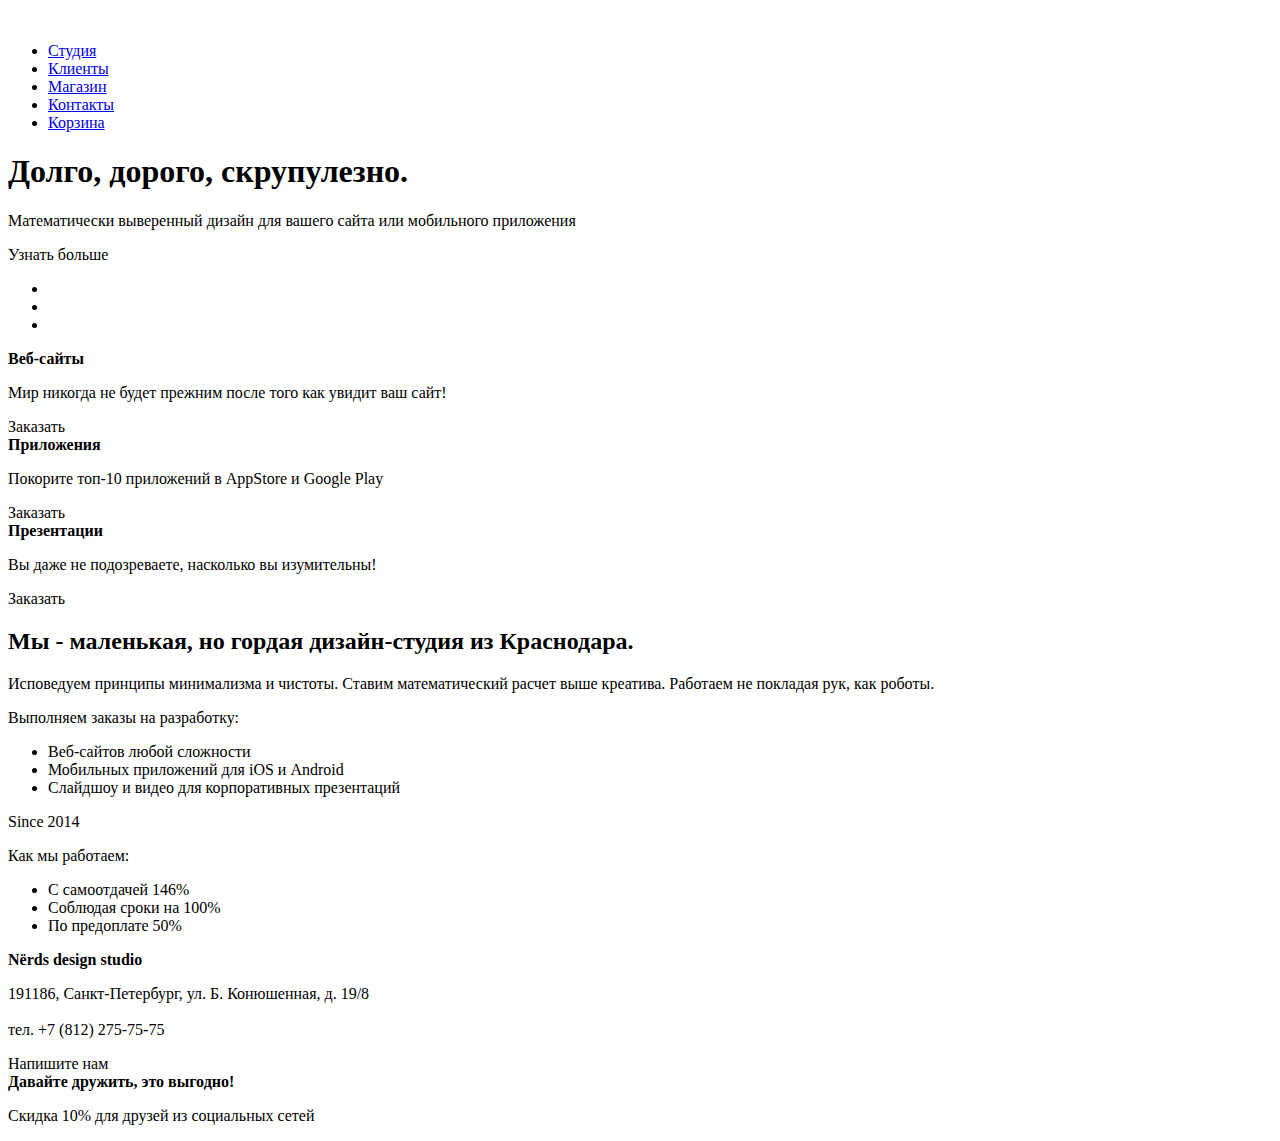
==== index.html @ e1635774 "HTML markup" ====
<!DOCTYPE html>
<html lang="ru">
  <head>
    <meta charset="utf-8">
    <title>Nerds</title>
  </head>
  <body>
    <header>
      <div class="container">
        <div class="logo">
          <img src="img/logo-main.png" width="" height="" alt="">
        </div>
        <nav class="main-nav">
          <ul>
            <li>
              <a href="#">Студия</a>
            </li>
            <li>
              <a href="#">Клиенты</a>
            </li>
            <li>
              <a href="#">Магазин</a>
            </li>
            <li>
              <a href="#">Контакты</a>
            </li>
            <li>
              <a href="#">Корзина</a>
            </li>
          </ul>
        </nav>
      </div>
    </header>
    <main class="container">
      <section class="slider">
        <div class="slider-text">
          <h1 class="slider-text-title">Долго, дорого, скрупулезно.</h1>
          <p>Математически выверенный дизайн для вашего сайта или мобильного приложения</p>
          <a class="slider-text-btn">Узнать больше</a>
        </div>
        <div class="slider-nav">
          <ul>
            <li></li> <!-- HOW TO MAKE IT BETTER??? -->
            <li></li>
            <li></li>
          </ul>
        </div>
        <div class="slider-image"></div>
      </section>
      <section class="features">
        <div class="features-item">
          <b class="features-item-name">Веб-сайты</b>
          <p>Мир никогда не будет прежним после того как увидит ваш сайт!</p>
          <a class="features-item-btn red">Заказать</a>
        </div>
        <div class="features-item">
          <b class="features-item-name">Приложения</b>
          <p>Покорите топ-10 приложений в AppStore и Google Play</p>
          <a class="features-item-btn green">Заказать</a>
        </div>
        <div class="features-item">
          <b class="features-item-name">Презентации</b>
          <p>Вы даже не подозреваете, насколько вы изумительны!</p>
          <a class="features-item-btn yellow">Заказать</a>
        </div>
      </section>
      <section class="about">
        <div class="about-left">
          <h2 class="about-title">Мы - маленькая, но гордая дизайн-студия из Краснодара.</h2>
          <p>Исповедуем принципы минимализма и чистоты. Ставим математический расчет выше креатива. Работаем не покладая рук, как роботы.</p>
          <p class="about-subtitle">Выполняем заказы на разработку:</p>
          <ul>
            <li>Веб-сайтов любой сложности</li>
            <li>Мобильных приложений для iOS и Android</li>
            <li>Слайдшоу и видео для корпоративных презентаций</li>
          </ul>
        </div>
        <div class="about-right">
          <p class="about-sublogo">Since 2014</p>
          <p class="about-subtitle">Как мы работаем:</p>
          <ul>
            <li>С самоотдачей 146%</li>
            <li>Соблюдая сроки на 100%</li>
            <li>По предоплате 50%</li>
          </ul>
        </div>        
      </section>
      <section class="clients"></section>
      <section class="map">
        <div class="map-contacts">
          <b class="map-contacts-firm">Nёrds design studio</b>
          <p class="map-contacts-address">191186, Санкт-Петербург, ул. Б. Конюшенная, д. 19/8<br><br>
          
          тел. +7 (812) 275-75-75</p>
          <a class="map-contacts-btn">Напишите нам</a>
        </div>
        <div class="map-pointer"></div> <!-- НУЖЕН ТУТ ЛИ ОН?? -->
      </section>
    </main>
    <footer>
      <div class="container">
        <div class="footer-social">
          <a class="footer-social-btn vk" href="#"></a>
          <a class="footer-social-btn fb" href="#"></a>
          <a class="footer-social-btn ig" href="#"></a>
        </div>
        <div class="footer-text">
          <b>Давайте дружить, это выгодно!</b>
          <p>Скидка 10% для друзей из социальных сетей</p>
        </div>
      </div>
    </footer>
  </body>
</html>
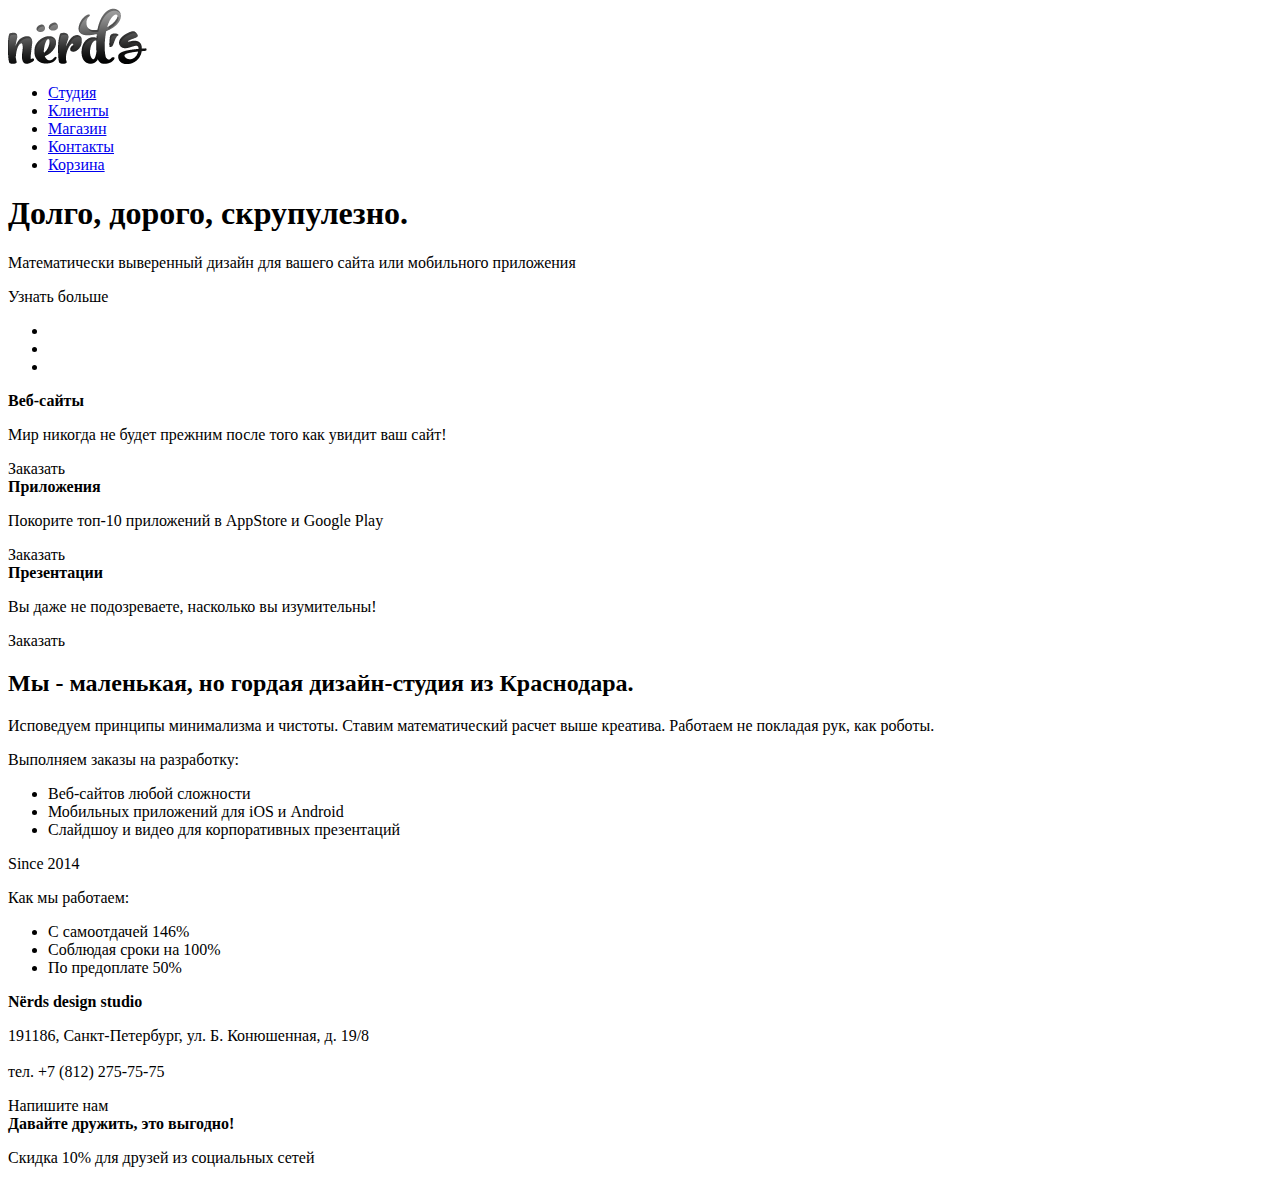
==== commit 068b3a0f: "added GFX and some code changes" ====
--- a/index.html
+++ b/index.html
@@ -8,7 +8,7 @@
     <header>
       <div class="container">
         <div class="logo">
-          <img src="img/logo-main.png" width="" height="" alt="">
+          <img src="img/logo-menu.png" width="139" height="56" alt="">
         </div>
         <nav class="main-nav">
           <ul>
@@ -49,7 +49,7 @@
       </section>
       <section class="features">
         <div class="features-item">
-          <b class="features-item-name">Веб-сайты</b>
+          <b class="features-item-name">Веб-сайты</b> <!-- ЭТО ЛУЧШЕ ВСЕГО СДЕЛАТЬ H2!!!! -->
           <p>Мир никогда не будет прежним после того как увидит ваш сайт!</p>
           <a class="features-item-btn red">Заказать</a>
         </div>
@@ -61,12 +61,12 @@
         <div class="features-item">
           <b class="features-item-name">Презентации</b>
           <p>Вы даже не подозреваете, насколько вы изумительны!</p>
-          <a class="features-item-btn yellow">Заказать</a>
+          <a class="features-item-btn yellow">Заказать</a> <!-- PROBABLY BETTER START "BTB features.... !!!" -->
         </div>
       </section>
       <section class="about">
         <div class="about-left">
-          <h2 class="about-title">Мы - маленькая, но гордая дизайн-студия из Краснодара.</h2>
+          <h2 class="about-title">Мы - маленькая, но гордая дизайн-студия из Краснодара.</h2> <!-- А ВОТ ТУТ ВООБЩЕ p>b лучше всего ТАК!!! -->
           <p>Исповедуем принципы минимализма и чистоты. Ставим математический расчет выше креатива. Работаем не покладая рук, как роботы.</p>
           <p class="about-subtitle">Выполняем заказы на разработку:</p>
           <ul>
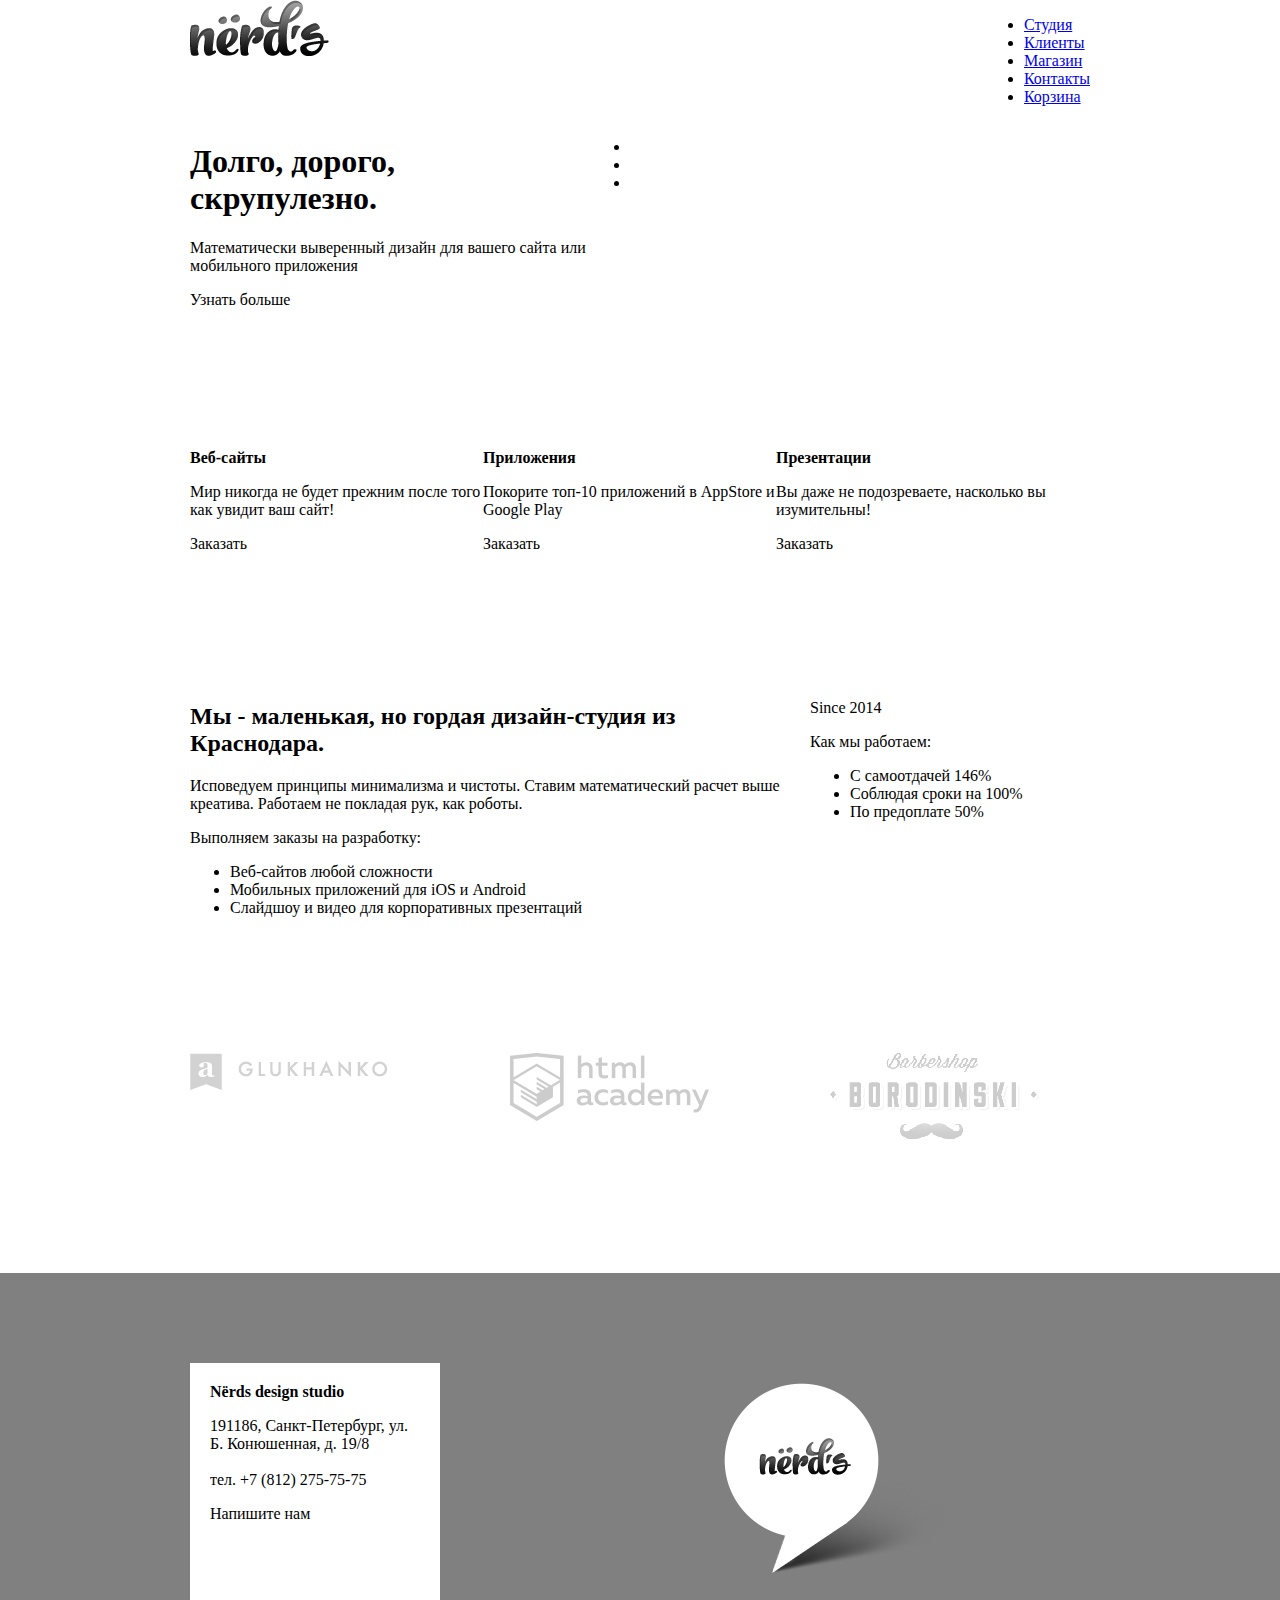
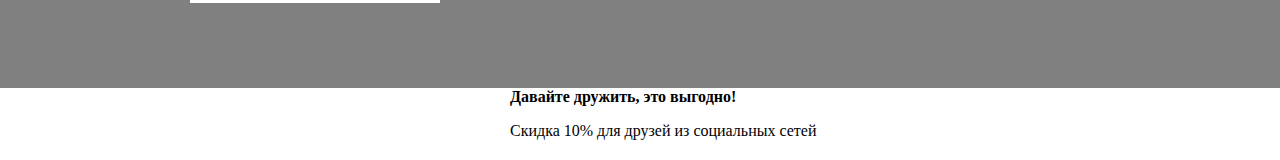
==== commit a57bd500: "finished layout of index and catalogue" ====
--- a/index.html
+++ b/index.html
@@ -3,10 +3,11 @@
   <head>
     <meta charset="utf-8">
     <title>Nerds</title>
+    <link rel="stylesheet" href="style.css">
   </head>
   <body>
     <header>
-      <div class="container">
+      <div class="container clearfix">
         <div class="logo">
           <img src="img/logo-menu.png" width="139" height="56" alt="">
         </div>
@@ -32,7 +33,7 @@
       </div>
     </header>
     <main class="container">
-      <section class="slider">
+      <section class="slider clearfix">
         <div class="slider-text">
           <h1 class="slider-text-title">Долго, дорого, скрупулезно.</h1>
           <p>Математически выверенный дизайн для вашего сайта или мобильного приложения</p>
@@ -47,7 +48,7 @@
         </div>
         <div class="slider-image"></div>
       </section>
-      <section class="features">
+      <section class="features clearfix">
         <div class="features-item">
           <b class="features-item-name">Веб-сайты</b> <!-- ЭТО ЛУЧШЕ ВСЕГО СДЕЛАТЬ H2!!!! -->
           <p>Мир никогда не будет прежним после того как увидит ваш сайт!</p>
@@ -61,10 +62,10 @@
         <div class="features-item">
           <b class="features-item-name">Презентации</b>
           <p>Вы даже не подозреваете, насколько вы изумительны!</p>
-          <a class="features-item-btn yellow">Заказать</a> <!-- PROBABLY BETTER START "BTB features.... !!!" -->
+          <a class="features-item-btn yellow">Заказать</a> <!-- PROBABLY BETTER START NAME LIKE "BTN features.... !!!" -->
         </div>
       </section>
-      <section class="about">
+      <section class="about clearfix">
         <div class="about-left">
           <h2 class="about-title">Мы - маленькая, но гордая дизайн-студия из Краснодара.</h2> <!-- А ВОТ ТУТ ВООБЩЕ p>b лучше всего ТАК!!! -->
           <p>Исповедуем принципы минимализма и чистоты. Ставим математический расчет выше креатива. Работаем не покладая рук, как роботы.</p>
@@ -85,20 +86,26 @@
           </ul>
         </div>        
       </section>
-      <section class="clients"></section>
-      <section class="map">
-        <div class="map-contacts">
-          <b class="map-contacts-firm">Nёrds design studio</b>
-          <p class="map-contacts-address">191186, Санкт-Петербург, ул. Б. Конюшенная, д. 19/8<br><br>
+      <section class="clients clearfix">
+        <div class="client client1"></div>
+        <div class="client client2"></div>
+        <div class="client client3"></div>  
+      </section>
+      </main>
+    <footer>
+      <section class="map clearfix">
+        <div class="container">
+          <div class="map-contacts">
+            <b class="map-contacts-firm">Nёrds design studio</b>
+            <p class="map-contacts-address">191186, Санкт-Петербург, ул. Б. Конюшенная, д. 19/8<br><br>
           
           тел. +7 (812) 275-75-75</p>
-          <a class="map-contacts-btn">Напишите нам</a>
+            <a class="map-contacts-btn">Напишите нам</a>
+          </div>
+          <div class="map-pointer"></div> <!-- НУЖЕН ТУТ ЛИ ОН?? -->
         </div>
-        <div class="map-pointer"></div> <!-- НУЖЕН ТУТ ЛИ ОН?? -->
-      </section>
-    </main>
-    <footer>
-      <div class="container">
+      </section>     
+      <div class="container clearfix">
         <div class="footer-social">
           <a class="footer-social-btn vk" href="#"></a>
           <a class="footer-social-btn fb" href="#"></a>
--- a/style.css
+++ b/style.css
@@ -0,0 +1,171 @@
+html,
+body {
+  margin: 0;
+  padding: 0;
+}
+
+.container {
+  width: 900px;
+  margin: 0 auto;
+  padding: 0 10px;  
+}
+
+.logo {
+  float: left;
+}
+
+.main-nav {
+  float: right
+}
+
+.slider {
+  padding-bottom: 70px;
+}
+
+.slider-text {
+  float: left;
+  width: 400px;
+}
+
+.slider-nav {
+  float: left;
+  width: 80px;
+}
+
+.slider-image {
+  float: left;
+}
+
+.features {
+  padding-top: 70px;
+  padding-bottom: 70px;
+}
+
+.features-item {
+  float: left;
+  width: 293px;
+}
+
+.about {
+  padding-top: 60px;
+  padding-bottom: 70px;
+}
+
+.about-left {
+  float: left;
+  width: 620px;
+}
+
+.about-right {
+  float: left;
+  width: 260px;
+}
+
+.clients {
+  padding-top: 50px;
+  padding-bottom: 35px;
+  margin-bottom: 90px;
+}
+
+.client {
+  float: left;
+  min-height: 95px;
+}
+
+.client1 {
+  width: 320px;
+  background: white url("img/client1_inactive.png") no-repeat;
+}
+
+.client2 {
+  width: 320px;
+  background: white url("img/client2_inactive.png") no-repeat;
+}
+
+.client3 {
+  width: 250px;
+  background: white url("img/client3_inactive.png") no-repeat;
+}
+
+.welcome {
+  padding-bottom: 80px;
+}
+
+.shop-parameters {
+  float: left;
+  width: 310px;
+}
+
+.shop-results {
+  float: left;
+  width: 580px;
+}
+
+.shop-results-images-item {
+  float: left;
+  width: 240px;
+  min-height: 270px;
+}
+
+.shop-results-images-item-details {
+  visibility: hidden;
+  margin: 50px 20px 20px 20px;
+  width: 200px;
+  height: 200px;
+  background: white;
+}
+
+.highlighted_res {
+  visibility: visible;
+}
+
+.shop-results-pages {
+  padding-top: 80px;
+  padding-bottom: 80px;
+}
+
+.map {
+  background: gray;
+  min-height: 415px;
+}
+
+.map-contacts {
+  float: left;
+  width: 250px;
+  min-height: 240px;
+  margin-top: 90px;
+  padding: 20px;
+  background: white;
+  box-sizing: border-box;
+}
+
+.map-pointer {
+  float: right;
+  width: 231px;
+  height: 190px;
+  margin-right: 135px;
+  margin-top: 110px;
+  background: url("img/map-pointer.png") no-repeat;
+}
+
+.footer {
+  padding-top: 70px;
+  padding-bottom: 70px;
+}
+
+.footer-social {
+  float: left;
+  width: 320px;
+  min-height: 72px;
+}
+
+.footer-text {
+  float: left;
+}
+
+.clearfix::after {
+  content: "";
+  display: table;
+  clear: both;
+}
+  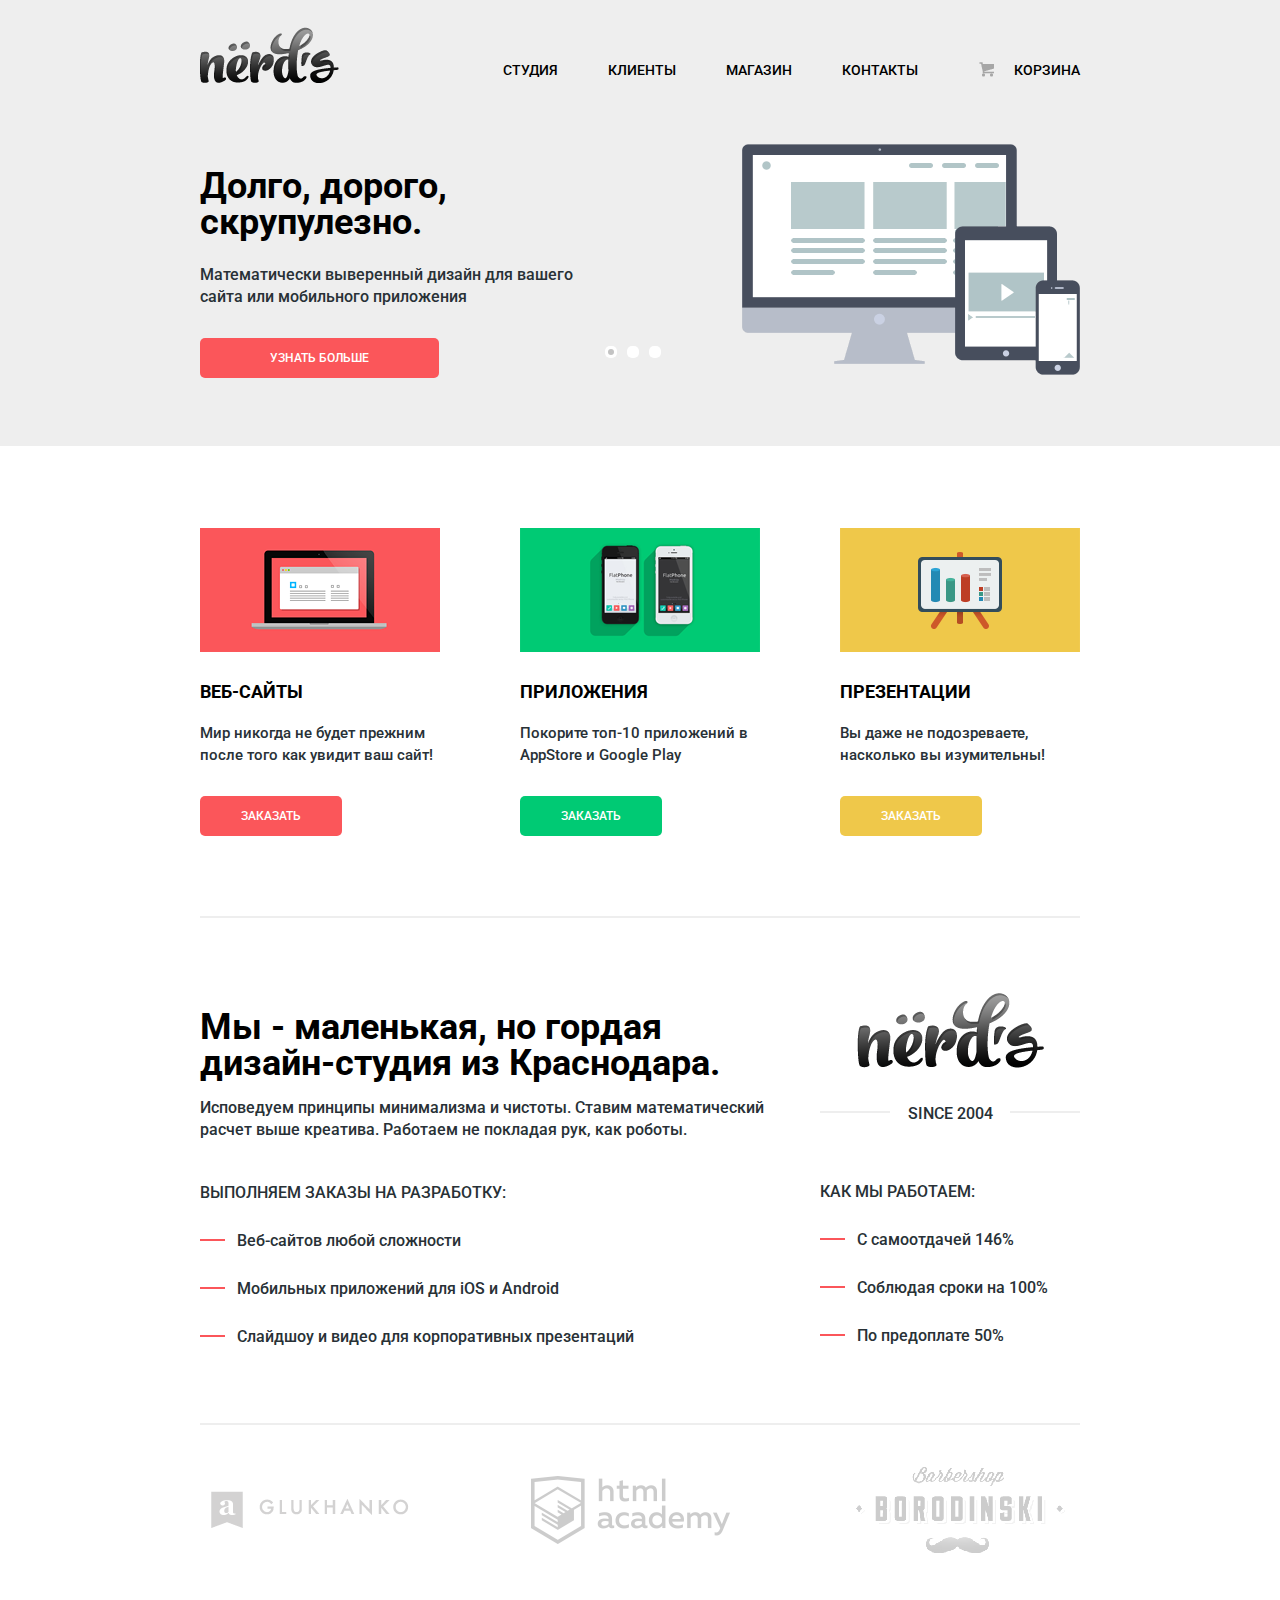
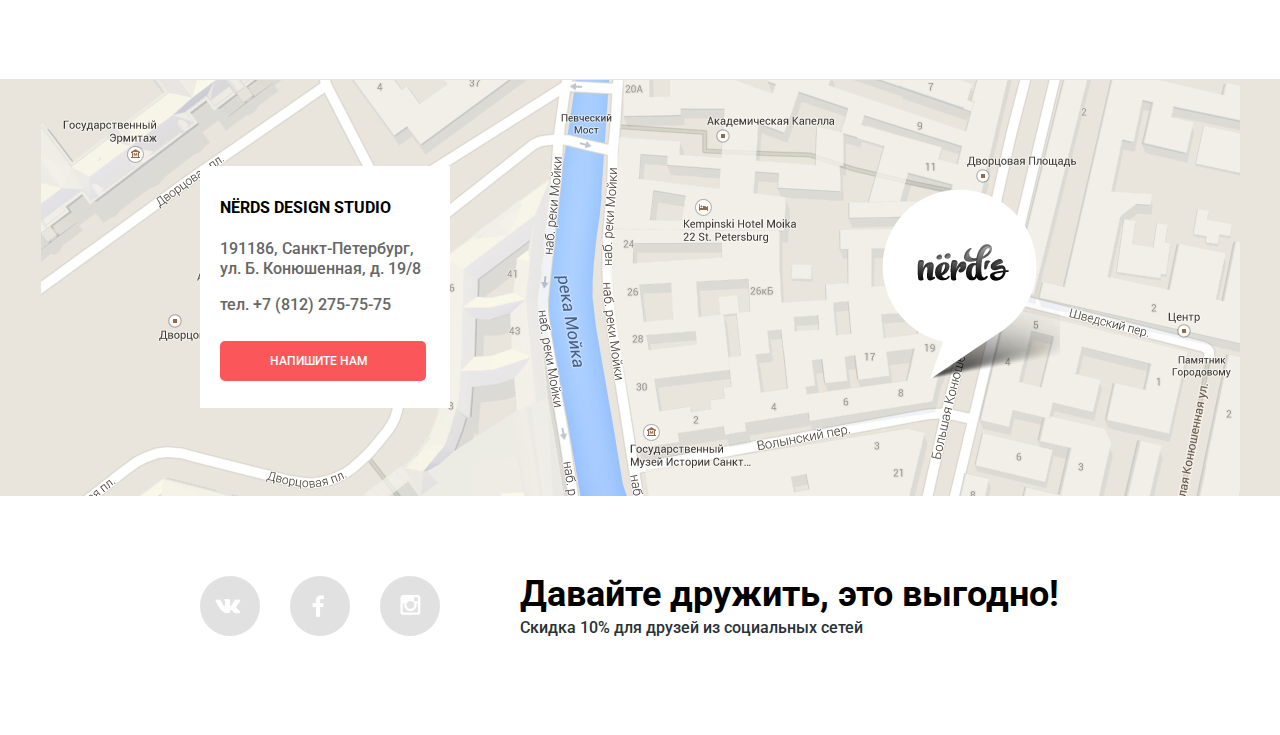
==== commit 6385ef58: "finished the layout" ====
--- a/index.html
+++ b/index.html
@@ -3,7 +3,9 @@
   <head>
     <meta charset="utf-8">
     <title>Nerds</title>
+    <link rel="stylesheet" href="normalize.css">
     <link rel="stylesheet" href="style.css">
+    <link href="https://fonts.googleapis.com/css?family=Roboto:500,700&amp;subset=cyrillic" rel="stylesheet">
   </head>
   <body>
     <header>
@@ -32,42 +34,46 @@
         </nav>
       </div>
     </header>
-    <main class="container">
+    <main>
       <section class="slider clearfix">
-        <div class="slider-text">
-          <h1 class="slider-text-title">Долго, дорого, скрупулезно.</h1>
-          <p>Математически выверенный дизайн для вашего сайта или мобильного приложения</p>
-          <a class="slider-text-btn">Узнать больше</a>
-        </div>
-        <div class="slider-nav">
-          <ul>
-            <li></li> <!-- HOW TO MAKE IT BETTER??? -->
-            <li></li>
-            <li></li>
-          </ul>
+        <div class="container">
+          <div class="slider-text">
+            <h1 class="slider-text-title">Долго, дорого, скрупулезно.</h1>
+            <p>Математически выверенный дизайн для вашего сайта или мобильного приложения</p>
+            <a class="btn slider-more" href="#">Узнать больше</a>
+          </div>
+          <div class="slider-nav">
+            <ul>
+              <li><input type="radio" name="page" id="page1" checked><label for="page1"></label></li><!-- HOW TO MAKE IT CHANGE DAMN BACKGROUND FROM HERE??? -->
+              <li><input type="radio" name="page" id="page2"><label for="page2"></label></li>
+              <li><input type="radio" name="page" id="page3"><label for="page3"></label></li>
+            </ul>
         </div>
         <div class="slider-image"></div>
-      </section>
-      <section class="features clearfix">
-        <div class="features-item">
-          <b class="features-item-name">Веб-сайты</b> <!-- ЭТО ЛУЧШЕ ВСЕГО СДЕЛАТЬ H2!!!! -->
-          <p>Мир никогда не будет прежним после того как увидит ваш сайт!</p>
-          <a class="features-item-btn red">Заказать</a>
-        </div>
-        <div class="features-item">
-          <b class="features-item-name">Приложения</b>
-          <p>Покорите топ-10 приложений в AppStore и Google Play</p>
-          <a class="features-item-btn green">Заказать</a>
-        </div>
-        <div class="features-item">
-          <b class="features-item-name">Презентации</b>
-          <p>Вы даже не подозреваете, насколько вы изумительны!</p>
-          <a class="features-item-btn yellow">Заказать</a> <!-- PROBABLY BETTER START NAME LIKE "BTN features.... !!!" -->
         </div>
       </section>
+      <div class="container">
+      <section class="features clearfix">
+        <div class="features-item websites">
+          <h2>Веб-сайты</h2> <!-- ЭТО ЛУЧШЕ ВСЕГО СДЕЛАТЬ H2!!!! -->
+          <p>Мир никогда не будет прежним после того как увидит ваш сайт!</p>
+          <a class="btn" href="#">Заказать</a>
+        </div>
+        <div class="features-item apps">
+          <h2>Приложения</h2>
+          <p>Покорите топ-10 приложений в AppStore и Google Play</p>
+          <a class="btn features-item-green" href="#">Заказать</a>
+        </div>
+        <div class="features-item presentations">
+          <h2>Презентации</h2>
+          <p>Вы даже не подозреваете, насколько вы изумительны!</p>
+          <a class="btn features-item-yellow" href="#">Заказать</a> <!-- PROBABLY BETTER START NAME LIKE "BTN features.... !!!" -->
+        </div>
+      </section>
+      <hr>
       <section class="about clearfix">
         <div class="about-left">
-          <h2 class="about-title">Мы - маленькая, но гордая дизайн-студия из Краснодара.</h2> <!-- А ВОТ ТУТ ВООБЩЕ p>b лучше всего ТАК!!! -->
+          <p><b class="about-title">Мы - маленькая, но гордая дизайн-студия из Краснодара.</b></p> <!-- А ВОТ ТУТ ВООБЩЕ p>b лучше всего ТАК!!! -->
           <p>Исповедуем принципы минимализма и чистоты. Ставим математический расчет выше креатива. Работаем не покладая рук, как роботы.</p>
           <p class="about-subtitle">Выполняем заказы на разработку:</p>
           <ul>
@@ -77,7 +83,7 @@
           </ul>
         </div>
         <div class="about-right">
-          <p class="about-sublogo">Since 2014</p>
+          <p class="about-sublogo">Since 2004</p>
           <p class="about-subtitle">Как мы работаем:</p>
           <ul>
             <li>С самоотдачей 146%</li>
@@ -86,34 +92,38 @@
           </ul>
         </div>        
       </section>
+      <hr>
       <section class="clients clearfix">
         <div class="client client1"></div>
         <div class="client client2"></div>
         <div class="client client3"></div>  
+        <hr>
       </section>
+      </div>
       </main>
     <footer>
       <section class="map clearfix">
         <div class="container">
           <div class="map-contacts">
             <b class="map-contacts-firm">Nёrds design studio</b>
-            <p class="map-contacts-address">191186, Санкт-Петербург, ул. Б. Конюшенная, д. 19/8<br><br>
-          
-          тел. +7 (812) 275-75-75</p>
-            <a class="map-contacts-btn">Напишите нам</a>
+            <p class="map-contacts-address">191186, Санкт-Петербург, ул. Б. Конюшенная, д. 19/8</p>
+            <p class="map-contacts-address">тел. +7 (812) 275-75-75</p>
+            <a class="btn map-contacts-btn" href="#">Напишите нам</a>
           </div>
           <div class="map-pointer"></div> <!-- НУЖЕН ТУТ ЛИ ОН?? -->
         </div>
       </section>     
-      <div class="container clearfix">
-        <div class="footer-social">
-          <a class="footer-social-btn vk" href="#"></a>
-          <a class="footer-social-btn fb" href="#"></a>
-          <a class="footer-social-btn ig" href="#"></a>
-        </div>
-        <div class="footer-text">
-          <b>Давайте дружить, это выгодно!</b>
-          <p>Скидка 10% для друзей из социальных сетей</p>
+      <div class="container">
+        <div class="footer-lower clearfix">
+          <div class="footer-social">
+            <a class="footer-social-btn vk" href="#"></a>
+            <a class="footer-social-btn fb" href="#"></a>
+            <a class="footer-social-btn ig" href="#"></a>
+          </div>
+          <div class="footer-text">
+            <b>Давайте дружить, это выгодно!</b>
+            <p>Скидка 10% для друзей из социальных сетей</p>
+          </div>
         </div>
       </div>
     </footer>
--- a/style.css
+++ b/style.css
@@ -2,24 +2,168 @@
 body {
   margin: 0;
   padding: 0;
-}
+  font-family: 'Roboto', 'Arial', sans-serif;
+  font-size: 16px;
+  line-height: 22px;
+  font-weight: 500;  
+}
+
+a {
+  color: black;
+  text-decoration: none;
+}
+
+h1 {
+  font-size: 36px;
+  line-height: 36px;
+}
+
+h2 {
+  font-size: 18px;
+  line-height: 30px;
+  text-transform: uppercase;
+  
+  margin-top: 25px;
+}
+
+.btn {
+  display: inline-block;  /*ВОТ ЭТО НЕ УКАЗАЛ СНАЧАЛА И СЧИТАЛОСЬ В ИТОГЕ НЕПРАВИЛЬНО ВЫСОТА ТК ЭЛЕМЕНТ СЧИТАЛСЯ СТРОЧНЫМ!!!!*/
+  position: relative;
+  padding: 11px 41px;
+  border: 0px;
+  border-radius: 5px;
+  background: #fb565a;
+  
+  text-transform: uppercase;
+  font-size: 12px;
+  line-height: 18px;
+  color: white;
+}
+
+.btn:hover {
+  background: #d6494d;
+}
+
+.btn:active {
+  background: #b63538;
+}
+
+.btn:active::after {
+  position: absolute;
+  top: 0;
+  left: 3px;
+  right: 3px;
+  
+  content: "";
+  
+  display: block;
+  height: 3px;
+  background: #9b2d30;
+}
+
+hr {
+  border: 1px solid #eeeeee;
+  margin: 0;
+}
+
+
+
+
 
 .container {
-  width: 900px;
+  width: 880px;
   margin: 0 auto;
   padding: 0 10px;  
 }
 
+header {
+  background: #eeeeee;
+}
+
 .logo {
   float: left;
+  margin-top: 27px;
 }
 
 .main-nav {
-  float: right
-}
+  float: right;
+  margin-top: 55px;
+  margin-bottom: 8px;
+  
+  text-transform: uppercase;
+  
+}
+
+.main-nav ul {
+  margin: 0;
+  padding: 0;
+  font-size: 0px;
+}
+
+.main-nav li {
+  display: inline-block;
+  position: relative;
+  margin-left: 50px;
+  
+  font-size: 14px;
+  line-height: 30px;
+}
+
+.main-nav li:last-of-type {
+  margin-left: 96px;  
+}
+
+.main-nav li:last-of-type::before {
+  position: absolute;
+  bottom: 8px;
+  left: -35px;
+  width: 15px;
+  height: 15px;
+  
+  content: ""; 
+  background: url(img/sprite.png);
+  background-position: 0px -90px;
+}
+
+
+.main-nav li:hover {
+  color: #f87f81;
+}
+
+.main-nav li:active {
+  color: #8f8f8f;
+}
+
+.main-nav li:last-of-type:hover::before {
+  background-position: 0 -45px;
+}
+
+.main-nav li:last-of-type:active::before {
+  background-position: 0 0;
+}
+
+.main-nav a {
+  font-size: 14px;
+  line-height: 30px;
+  color: inherit;
+}
+
+.slider-more {
+  padding-left: 70px;
+  padding-right: 70px;
+}
+
+
+
+
 
 .slider {
-  padding-bottom: 70px;
+  box-sizing: border-box;
+  min-height: 349px;
+  padding-top: 50px;
+  padding-bottom: 68px;
+  margin-bottom: 82px;
+  background: #eeeeee;
 }
 
 .slider-text {
@@ -27,140 +171,830 @@
   width: 400px;
 }
 
+.slider-text p {
+  margin-bottom: 30px;
+  color: #283136;
+}
+
 .slider-nav {
   float: left;
-  width: 80px;
+  width: 70px;
+}
+
+.slider-nav ul {
+  margin-top: 197px;
+  padding: 0;
+  list-style: none;
+  font-size: 0;
+}
+
+.slider-nav li {
+  display: inline-block; 
+}
+
+.slider-nav label {
+  position: relative;
+  display: inline-block;
+  vertical-align: middle;
+  margin: 5px;
+  font-size: 12px;
+  
+  width: 12px;
+  height: 12px;
+  border: 0;
+  border-radius: 5px;
+  background: white;
+}
+
+.slider-nav input[type="radio"]:checked + label::after {
+  position: absolute;
+  top: 50%;
+  left: 50%;
+  margin-left: -3px;
+  margin-top: -3px;
+  
+  content: "";
+  
+  display: block;
+  width: 6px;
+  height: 6px;
+  border: 0;
+  border-radius: 3px;
+  background: #c3c3c3;  
+}
+
+.slider-nav input[type='radio'] {
+  display: none;
 }
 
 .slider-image {
   float: left;
-}
+  width: 410px;
+  height: 231px;
+    
+  background: url("img/slider1.png") no-repeat center right;
+}
+
+
+
+
+
+
+
 
 .features {
-  padding-top: 70px;
-  padding-bottom: 70px;
+  margin-bottom: 80px;
 }
 
 .features-item {
   float: left;
-  width: 293px;
-}
+  width: 240px;
+  margin-right: 80px;
+  padding-top: 124px;
+}
+
+.features-item:last-of-type {
+  margin-right: 0px;
+  
+  
+}
+
+.websites {
+  background: url(img/feature1.png) no-repeat top left;
+}
+
+.apps {
+  background: url(img/feature2.png) no-repeat top left;
+}
+
+.presentations {
+  background: url(img/feature3.png) no-repeat top left;
+}
+
+.features-item p {
+  font-size: 15px;
+  line-height: 22px;
+  margin-bottom: 30px;
+  color: #283136;
+}
+
+.features-item-green {
+  background: #00ca74;
+}
+
+.features-item-green:hover {
+  background: #01a25e;
+}
+
+.features-item-green:active {
+  background: #009053;
+}
+
+.features-item-green:active::after {
+  position: absolute;
+  top: 0;
+  left: 3px;
+  right: 3px;
+  
+  content: "";
+  
+  display: block;
+  height: 3px;
+  background: #007b47;
+}
+
+.features-item-yellow {
+  background: #efc84a;
+}
+
+.features-item-yellow:hover {
+  background: #d6ae2c;
+}
+
+.features-item-yellow:active {
+  background: #c09b24;
+}
+
+.features-item-yellow:active::after {
+  position: absolute;
+  top: 0;
+  left: 3px;
+  right: 3px;
+  
+  content: "";
+  
+  display: block;
+  height: 3px;
+  background: #a3841f;
+}
+
+
+
+
 
 .about {
-  padding-top: 60px;
-  padding-bottom: 70px;
+  padding: 75px 0px;
+}
+
+.about-title {
+  font-size: 36px;
+  line-height: 36px;
+  color: black;
 }
 
 .about-left {
   float: left;
-  width: 620px;
+  width: 575px;
+  margin-right: 45px;
+}
+
+.about p {
+  font-size: 16px;
+  line-height: 22px;
+  color: #283136;
+}
+
+.about-subtitle {
+  margin: 0;
+  text-transform: uppercase;
+}
+
+.about-left .about-subtitle {
+  padding-top: 25px;
+}
+
+.about-right .about-subtitle {
+  padding-top: 40px;
+}
+
+.about ul {
+  margin: 0;
+  padding-left: 37px;
+  list-style: none;
+  color: #283136;
+}
+
+.about li {
+  position: relative;
+  padding-top: 26px;
+}
+
+.about li::before {
+  position: absolute;
+  top: 35px;
+  left: -37px;
+  
+  content: "";
+  
+  display: block;
+  width: 25px;
+  height: 2px;
+  background: #fb565a;
 }
 
 .about-right {
   float: left;
   width: 260px;
-}
+  padding-top: 94px;
+  background: url(img/logo-bigger.png) no-repeat top center;
+}
+
+.about-sublogo {
+  position: relative;
+  font-size: 16px;
+  line-height: 8.56px;
+  text-transform: uppercase;
+  text-align: center;
+  color: black;
+}
+
+.about-sublogo::before {
+  position: absolute;
+  top: 8px;
+  left: 0;
+  
+  content: "";
+  
+  display: block;
+  width: 70px;
+  height: 2px;
+  background: #eeeeee;
+}
+
+.about-sublogo::after {
+  position: absolute;
+  top: 8px;
+  left: 190px;
+  
+  content: "";
+  
+  display: block;
+  width: 70px;
+  height: 2px;
+  background: #eeeeee;
+}
+
+
+
+
 
 .clients {
-  padding-top: 50px;
-  padding-bottom: 35px;
-  margin-bottom: 90px;
+  margin-bottom: 85px;
 }
 
 .client {
   float: left;
-  min-height: 95px;
+  height: 169px;
 }
 
 .client1 {
-  width: 320px;
-  background: white url("img/client1_inactive.png") no-repeat;
+  width: 220px;
+  background: white url("img/client1_inactive.png") no-repeat center;
 }
 
 .client2 {
-  width: 320px;
-  background: white url("img/client2_inactive.png") no-repeat;
+  width: 420px;
+  background: white url("img/client2_inactive.png") no-repeat center;
 }
 
 .client3 {
-  width: 250px;
-  background: white url("img/client3_inactive.png") no-repeat;
-}
-
-.welcome {
-  padding-bottom: 80px;
+  width: 240px;
+  background: white url("img/client3_inactive.png") no-repeat center;
+}
+
+.client1:hover,
+.client1:active {
+  background: url("img/client1_active.png") no-repeat center;
+}
+
+.client2:hover,
+.client2:active {
+  background: url("img/client2_active.png") no-repeat center;
+}
+
+.client3:hover,
+.client3:active {
+  background: url("img/client3_active.png") no-repeat center;
+}
+
+
+
+
+
+.welcome {  
+  background: #eeeeee;
+}
+
+.welcome-title {
+  margin: 0;
+  padding-top: 67px;
+  padding-left: 65px;
+  padding-bottom: 90px;
+  
+  font-size: 40px;
+  line-height: 40px;
+  font-weight: 400;
+  text-transform: uppercase;
+  text-align: center;
+}
+
+.shop {
+  padding-top: 75px;
 }
 
 .shop-parameters {
   float: left;
-  width: 310px;
-}
+  width: 240px;
+}
+
+.shop-parameters fieldset {
+  padding: 0;
+  border: 0;
+}
+
+.shop-parameters legend {
+  margin-bottom: 15px;
+  
+  font-size: 18px;
+  line-height: 30px;
+  text-transform: uppercase;
+}
+
+.price-range_double {
+  min-height: 81px;
+  border-radius: 3px;
+  background: #f1f1f1;
+}
+
+.price-range_inputs {
+  min-height: 100px;
+  font-size: 0;
+}
+
+.price-range_inputs label {
+  display: inline-block;
+  vertical-align: middle;
+  margin-top: 10px;
+  margin-right: 20px;
+  
+  font-size: 16px;
+  text-transform: uppercase;
+}
+
+.price-range_inputs label:last-of-type {
+  margin-right: 0;
+}
+
+.price-range_inputs input[type="text"] {
+  width: 82px;
+  height: 38px;
+  border: 0;
+  border-radius: 3px;
+  background: #f1f1f1; 
+  
+  font-family: 'Roboto', 'Arial', sans-serif;
+  font-size: 16px;
+  line-height: 22px;
+  font-weight: 500;
+  text-align: center;
+}
+
+.shop-parameters-list {
+  position: relative;
+  display: inline-block;
+  margin-top: 26px;
+  margin-left: 35px;
+  
+  font-size: 16px;
+  line-height: 20px;
+}
+
+.shop-parameters-list:first-of-type {
+  margin-top: 0;  
+}
+
+.shop-parameters-list:last-of-type {
+  margin-bottom: 55px;  
+}
+
+.shop-parameters input[type="radio"],
+.shop-parameters input[type="checkbox"] {
+  display: none;
+}
+
+.for-radio::before {
+  position: absolute;
+  top: -3px;
+  left: -35px;
+  content: "";
+  
+  display: block;
+  width: 20px;
+  height: 20px;
+  border-radius: 12px;
+  border: 3px solid #c1c1c1;
+}
+
+.shop-parameters input[type="radio"]:checked + .for-radio::after {
+  position: absolute;
+  top: 7px;
+  left: -26px;
+  content: "";
+  
+  display: block;
+  width: 7px;
+  height: 7px;
+  border-radius: 2px;
+  background: #c1c1c1;
+}
+
+.for-cb::before {
+  position: absolute;
+  top: -3px;
+  left: -35px;
+  content: "";
+  
+  display: block;
+  width: 20px;
+  height: 20px;
+  border-radius:5px;
+  border: 2px solid #c1c1c1;
+}
+
+.shop-parameters input[type="checkbox"]:checked + .for-cb::after {
+  position: absolute;
+  top: -6px;
+  left: -32px;
+  
+  content: "\2714";
+  font-size: 28px;
+  font-weight: 800;
+  color: #c1c1c1;
+  
+  display: block;
+  width: 15px;
+  height: 15px;
+  border-right: 6px solid white;  
+  }
+
+.shop-parameters .btn {
+  padding-left: 49px;  
+  padding-right: 49px;
+  
+  color: black;
+  font-family: 'Roboto', 'Arial', sans-serif;
+  font-size: 12px;
+  line-height: 18px;
+  font-weight: 800;
+  
+  background: #f1f1f1;
+}
+
+.shop-parameters .btn:hover {
+  background: #e5e5e5;
+  cursor: pointer;
+}
+
+.shop-parameters .btn:active {
+  background: #d5d5d5;
+}
+
+.shop-parameters .btn:active::after {
+  position: absolute;
+  top: 0;
+  left: 3px;
+  right: 3px;
+  
+  content: "";
+  
+  display: block;
+  height: 3px;
+  background: #b5b5b5;
+}
+
+
+
+
+
 
 .shop-results {
   float: left;
-  width: 580px;
+  width: 560px;
+  padding-top: 7px;
+  margin-left: 80px;
+}
+
+.shop-results-sort {
+  font-size: 12px;
+  line-height: 18px;
+  text-transform: uppercase;
+  margin-bottom: 21px;
+}
+
+
+.shop-results-sort_txt {
+  margin-left: 41px;
+  
+  color: #c7c7c7;
+  border-bottom: 1px dotted #00ca74;
+}
+
+.shop-results-sort_txt:hover {
+  color: black;
+  border-bottom-style: solid;
+}
+
+.shop-results-sort_txt:active {
+  border-bottom-style: none;
+}
+
+.shop-results-sort_btn {
+  display: inline-block;
+  vertical-align: middle;
+  
+  
+  margin-left: 90px;
+  
+  width: 0;
+  height: 0;
+}
+
+.desc {
+  border: 7px solid transparent;
+  border-top: 7px solid #00ca74;
+}
+
+.asc {
+  border: 7px solid transparent;
+  border-bottom: 7px solid #c1c1c1;
+}
+
+.desc:active {
+  border-top-color: black;
+}
+
+.asc:active {
+  border-bottom-color: black;
+}
+
+.shop-results-sort_btn:last-of-type {
+  margin-left: 0;
 }
 
 .shop-results-images-item {
+  position: relative;
   float: left;
   width: 240px;
-  min-height: 270px;
-}
+  height: 270px;
+  margin-right: 80px;
+  margin-bottom: 80px;
+}
+
+.shop-results-images-item:nth-child(even) {
+  margin-right: 0;
+}
+
+
+.shop-results-images-item_upframe {
+  height: 30px;
+  background: #f1f1f1;
+  border-top-left-radius: 4px;
+  border-top-right-radius: 4px;
+  font-size: 0;
+}
+
+.round {
+  display: inline-block;
+  vertical-align: middle;
+  margin: 10px 0px 10px 10px;
+  
+  width: 10px;
+  height: 10px;
+  border-radius: 5px;
+  background: white;
+}
+
+.round:first-of-type {
+  margin-left: 15px;
+}
+
+.shop-results-images-item img {
+  position: relative;
+  z-index: 1;
+}
+
+
 
 .shop-results-images-item-details {
-  visibility: hidden;
+  position: absolute;
+  top: 0;
+  z-index: 0;
   margin: 50px 20px 20px 20px;
   width: 200px;
   height: 200px;
   background: white;
-}
-
+  
+  text-align: center;
+}
+
+
+.shop-results-images-item-details b {
+  display: block;
+  margin-top: 37px;
+  
+  font-size: 18px;
+  line-height: 8.56px;
+  text-transform: uppercase;
+}
+
+.shop-results-images-item-details p {
+  margin: 23px 20px 32px;
+  font-size: 14px;
+  line-height: 18px;
+  color: #283136;
+}
+
+.price {
+  font-size: 18px;
+  line-height: 8.5b6px;
+}
+
+.shop-results-images-item:hover .shop-results-images-item_upframe {
+  background: #797979;
+}
+
+.shop-results-images-item:hover .shop-results-images-item-details,
 .highlighted_res {
-  visibility: visible;
-}
+  z-index: 2;
+}
+
+
+
+
 
 .shop-results-pages {
-  padding-top: 80px;
-  padding-bottom: 80px;
-}
+  margin-bottom: 80px;
+  font-size: 0;
+}
+
+.shop-results-pages a {
+  position: relative;
+  display: inline-block;
+  margin-right: 10px;
+  padding: 12px 17px;
+  border: 1px solid #f1f1f1;
+  border-radius: 3px;
+  background: #f1f1f1;
+  
+  font-size: 12px;
+  line-height: 18px;
+  text-transform: uppercase;
+}
+
+.shop-results-pages .current {
+  background: white;
+}
+
+.shop-results-pages a:hover {
+  background: #e5e5e5;
+}
+
+.shop-results-pages a:active {
+  background: #d5d5d5;
+}
+
+.shop-results-pages a:active::after {
+  position: absolute;
+  top: 0;
+  left: 0;
+  height: 10px;
+  width: 100%;
+  
+  content: "";
+  
+  display: block;
+  border-top: 3px solid #b5b5b5;
+  border-radius: 3px;
+}
+
+
+
+
 
 .map {
-  background: gray;
-  min-height: 415px;
+  background: #e9e5dc url("img/map.png") no-repeat center;
+  min-height: 417px;
 }
 
 .map-contacts {
   float: left;
   width: 250px;
   min-height: 240px;
-  margin-top: 90px;
-  padding: 20px;
+  margin-top: 87px;
+  padding: 27px 20px;
   background: white;
   box-sizing: border-box;
+}
+
+.map-contacts-firm {
+  font-size: 16px;
+  line-height: 30px;
+  text-transform: uppercase;
+}
+
+.map-contacts-address {
+  font-size: 16px;
+  line-height: 20px;
+  color: #666666;
+}
+
+.map-contacts-btn {
+  margin-top: 10px;
+  padding-left: 50px;
+  padding-right: 58px;
 }
 
 .map-pointer {
   float: right;
   width: 231px;
   height: 190px;
-  margin-right: 135px;
+  margin-right: 20px;
   margin-top: 110px;
-  background: url("img/map-pointer.png") no-repeat;
-}
-
-.footer {
-  padding-top: 70px;
-  padding-bottom: 70px;
+  background: url("img/map-pointer.png") no-repeat right;
+}
+
+.footer-lower {
+  margin: 80px 0px;
 }
 
 .footer-social {
   float: left;
   width: 320px;
   min-height: 72px;
-}
+  font-size: 0;
+}
+
+.footer-social-btn {
+  position: relative;
+  display: inline-block;
+  vertical-align: middle;
+  margin-right: 30px;
+  
+  width: 60px;
+  height: 60px;
+  border-radius: 30px;
+  background-color: #e1e1e1;
+}
+
+.vk {
+  background: #e1e1e1 url(img/sprite.png) no-repeat 15px -215px;
+}
+
+.fb {
+  background: #e1e1e1 url(img/sprite.png) no-repeat 22px -116px;
+}
+
+.ig {
+  background: #e1e1e1 url(img/sprite.png) no-repeat 20px -169px;
+}
+
+.footer-social-btn:hover {
+  background-color: #fb565a;
+}
+
+.footer-social-btn:active {
+  background-color: #d6494d;
+}
+
+.footer-social-btn:active::before {
+  position: absolute;
+  top: 0;
+  left: 0;
+  
+  content: "";
+  
+  display: block;
+  width: 60px;
+  height: 60px;
+  border-radius: 30px;
+  border-top: 3px solid #be5357;
+}
+
+
+
 
 .footer-text {
   float: left;
+}
+
+.footer-text b {
+  font-size: 36px;
+  line-height: 36px;
+}
+
+.footer-text p {
+  color: #283136;
+  margin-top: 5px;
 }
 
 .clearfix::after {
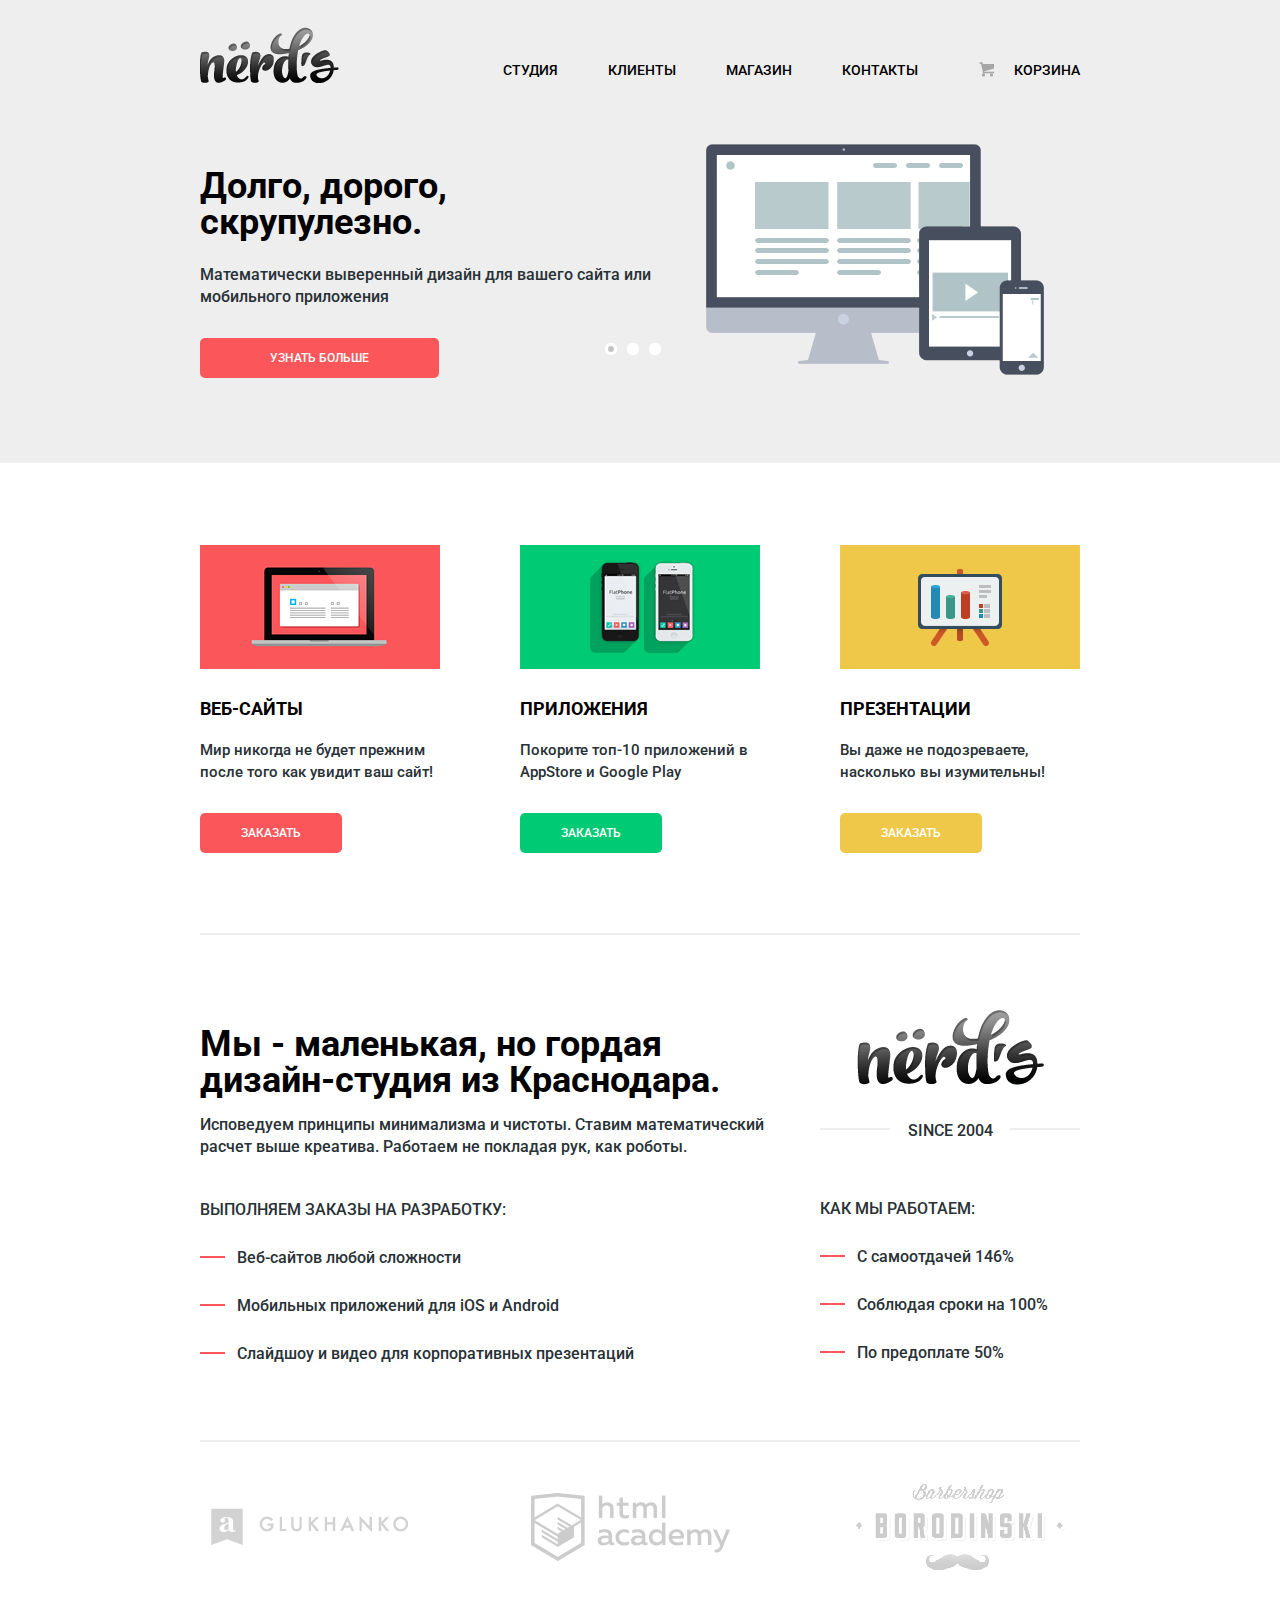
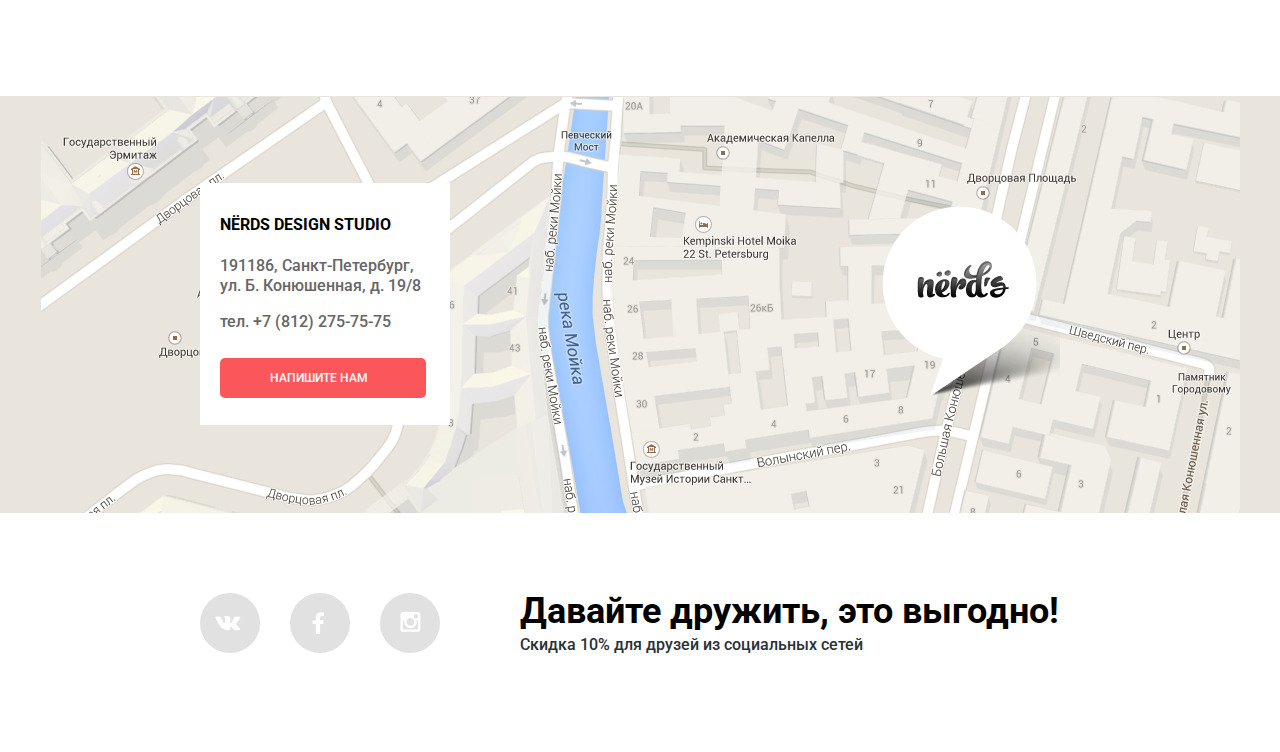
==== commit 4a2b6faa: "added slider pics/texts change" ====
--- a/index.html
+++ b/index.html
@@ -3,8 +3,8 @@
   <head>
     <meta charset="utf-8">
     <title>Nerds</title>
-    <link rel="stylesheet" href="normalize.css">
-    <link rel="stylesheet" href="style.css">
+    <link rel="stylesheet" href="css/normalize.css">
+    <link rel="stylesheet" href="css/style.css">
     <link href="https://fonts.googleapis.com/css?family=Roboto:500,700&amp;subset=cyrillic" rel="stylesheet">
   </head>
   <body>
@@ -22,7 +22,7 @@
               <a href="#">Клиенты</a>
             </li>
             <li>
-              <a href="#">Магазин</a>
+              <a href="catalogue.html">Магазин</a>
             </li>
             <li>
               <a href="#">Контакты</a>
@@ -30,26 +30,36 @@
             <li>
               <a href="#">Корзина</a>
             </li>
+            
           </ul>
         </nav>
       </div>
     </header>
     <main>
+      <input type="radio" name="page" id="page1" checked>
+      <input type="radio" name="page" id="page2">
+      <input type="radio" name="page" id="page3">
       <section class="slider clearfix">
         <div class="container">
           <div class="slider-text">
-            <h1 class="slider-text-title">Долго, дорого, скрупулезно.</h1>
-            <p>Математически выверенный дизайн для вашего сайта или мобильного приложения</p>
-            <a class="btn slider-more" href="#">Узнать больше</a>
-          </div>
-          <div class="slider-nav">
+            <h1 class="slider-text-title" id="title1">Долго, дорого, скрупулезно.</h1>
+            <h1 class="slider-text-title" id="title2">Любите ли вы математику, как любим ее мы?</h1>
+            <h1 class="slider-text-title" id="title3">Только наркотики, только хардкор!</h1>
+            <p id="text1">Математически выверенный дизайн для вашего сайта или мобильного приложения</p>
+            <p id="text2">Нашим дизайнерам мы удаляем нейроны, ответственные за креатив, чтобы дать им возможность все просчитать</p>
+            <p id="text3">Все дизайнерские решения в нашей компании принимаются только под воздействием качественных галлюциногенов</p>
+            <a class="btn slider-more" id="button1" href="#">Узнать больше</a>
+            <a class="btn slider-more" id="button2" href="##">Узнать больше</a>
+            <a class="btn slider-more" id="button3" href="###">Узнать больше</a>
+            <div class="slider-nav">
             <ul>
-              <li><input type="radio" name="page" id="page1" checked><label for="page1"></label></li><!-- HOW TO MAKE IT CHANGE DAMN BACKGROUND FROM HERE??? -->
-              <li><input type="radio" name="page" id="page2"><label for="page2"></label></li>
-              <li><input type="radio" name="page" id="page3"><label for="page3"></label></li>
+              <li><label for="page1"></label></li><!-- IT'S IMPOSSIBLE TO CHANGE DAMN BACKGROUND FROM HERE w/o JAVASCRIPT BECAUSE OF SELECTORS LOGIC!!!!!!!! -->
+              <li><label for="page2"></label></li>
+              <li><label for="page3"></label></li>
             </ul>
         </div>
-        <div class="slider-image"></div>
+          </div>
+        <div class="slider-image" id="pic1"></div>
         </div>
       </section>
       <div class="container">
--- a/css/style.css
+++ b/css/style.css
@@ -0,0 +1,1071 @@
+html,
+body {
+  margin: 0;
+  padding: 0;
+  font-family: 'Roboto', 'Arial', sans-serif;
+  font-size: 16px;
+  line-height: 22px;
+  font-weight: 500;  
+}
+
+a {
+  color: black;
+  text-decoration: none;
+}
+
+h1 {
+  font-size: 36px;
+  line-height: 36px;
+}
+
+h2 {
+  font-size: 18px;
+  line-height: 30px;
+  text-transform: uppercase;
+  
+  margin-top: 25px;
+}
+
+.btn {
+  display: inline-block;  /*ВОТ ЭТО НЕ УКАЗАЛ СНАЧАЛА И СЧИТАЛОСЬ В ИТОГЕ НЕПРАВИЛЬНО ВЫСОТА ТК ЭЛЕМЕНТ СЧИТАЛСЯ СТРОЧНЫМ!!!!*/
+  position: relative;
+  padding: 11px 41px;
+  border: 0px;
+  border-radius: 5px;
+  background: #fb565a;
+  
+  text-transform: uppercase;
+  font-size: 12px;
+  line-height: 18px;
+  color: white;
+}
+
+.btn:hover {
+  background: #d6494d;
+}
+
+.btn:active {
+  background: #b63538;
+}
+
+.btn:active::after {
+  position: absolute;
+  top: 0;
+  left: 3px;
+  right: 3px;
+  
+  content: "";
+  
+  display: block;
+  height: 3px;
+  background: #9b2d30;
+}
+
+hr {
+  border: 1px solid #eeeeee;
+  margin: 0;
+}
+
+
+
+
+
+.container {
+  width: 880px;
+  margin: 0 auto;
+  padding: 0 10px;  
+}
+
+header {
+  background: #eeeeee;
+}
+
+.logo {
+  float: left;
+  margin-top: 27px;
+}
+
+.main-nav {
+  float: right;
+  margin-top: 55px;
+  margin-bottom: 8px;
+  
+  text-transform: uppercase;
+  
+}
+
+.main-nav ul {
+  margin: 0;
+  padding: 0;
+  font-size: 0px;
+}
+
+.main-nav li {
+  display: inline-block;
+  position: relative;
+  margin-left: 50px;
+  
+  font-size: 14px;
+  line-height: 30px;
+}
+
+.main-nav li:last-of-type {
+  margin-left: 96px;  
+}
+
+.main-nav li:last-of-type::before {
+  position: absolute;
+  bottom: 8px;
+  left: -35px;
+  width: 15px;
+  height: 15px;
+  
+  content: ""; 
+  background: url("../img/sprite.png");
+  background-position: 0px -90px;
+}
+
+
+.main-nav li:hover {
+  color: #f87f81;
+}
+
+.main-nav li:active {
+  color: #8f8f8f;
+}
+
+.main-nav li:last-of-type:hover::before {
+  background-position: 0 -45px;
+}
+
+.main-nav li:last-of-type:active::before {
+  background-position: 0 0;
+}
+
+.main-nav a {
+  font-size: 14px;
+  line-height: 30px;
+  color: inherit;
+}
+
+.main-nav .current_page {
+  border-bottom: 2px solid #fb565a;
+}
+
+
+
+
+.slider-more {
+  padding-left: 70px;
+  padding-right: 70px;
+}
+
+
+
+
+
+.slider {
+  box-sizing: border-box;
+  min-height: 349px;
+  padding-top: 50px;
+  
+  margin-bottom: 82px;
+  background: #eeeeee;
+}
+
+.slider-text {
+  float: left;
+  width: 470px;
+}
+
+.slider-text p {
+  margin-bottom: 30px;
+  color: #283136;
+}
+
+.slider-nav {
+  float: right;
+  width: 70px;
+}
+
+.slider-nav ul {
+  padding-top: 197px;
+  padding: 0;
+  list-style: none;
+  font-size: 0;
+}
+
+.slider-nav li {
+  display: inline-block; 
+}
+
+.slider-nav label {
+  position: relative;
+  display: inline-block;
+  vertical-align: middle;
+  margin: 5px;
+  font-size: 12px;
+  
+  width: 12px;
+  height: 12px;
+  border: 0;
+  border-radius: 5px;
+  background: white;
+}
+
+#page1:checked ~ .slider label[for="page1"]::after,
+#page2:checked ~ .slider label[for="page2"]::after,
+#page3:checked ~ .slider label[for="page3"]::after
+{
+  position: absolute;
+  top: 50%;
+  left: 50%;
+  margin-left: -3px;
+  margin-top: -3px;
+  
+  content: "";
+  
+  display: block;
+  width: 6px;
+  height: 6px;
+  border: 0;
+  border-radius: 3px;
+  background: #c3c3c3;  
+}
+
+
+input[type="radio"] {
+  display: none;
+}
+
+
+#page1:checked ~ .slider #title1,
+#page1:checked ~ .slider #text1,
+#page2:checked ~ .slider #title2,
+#page2:checked ~ .slider #text2,
+#page3:checked ~ .slider #title3,
+#page3:checked ~ .slider #text3 {
+  display: block;
+}
+
+#page1:checked ~ .slider #button1,
+#page2:checked ~ .slider #button2,
+#page3:checked ~ .slider #button3 {
+  display: inline-block;
+}
+
+
+
+#page1:checked ~ .slider #title2,
+#page1:checked ~ .slider #text2,
+#page1:checked ~ .slider #button2,
+#page1:checked ~ .slider #title3,
+#page1:checked ~ .slider #text3,
+#page1:checked ~ .slider #button3,
+#page2:checked ~ .slider #title1,
+#page2:checked ~ .slider #text1,
+#page2:checked ~ .slider #button1,
+#page2:checked ~ .slider #title3,
+#page2:checked ~ .slider #text3,
+#page2:checked ~ .slider #button3,
+#page3:checked ~ .slider #title1,
+#page3:checked ~ .slider #text1,
+#page3:checked ~ .slider #button1,
+#page3:checked ~ .slider #title2,
+#page3:checked ~ .slider #text2,
+#page3:checked ~ .slider #button2 {
+  display: none;
+}
+
+
+.slider-image {
+  float: left;
+  width: 410px;
+  height: 319px;
+    
+  background: url("../img/slider1.png") no-repeat top center;
+}
+
+#page1:checked ~ .slider .slider-image {
+  background-image: url(../img/slider1.png);
+}
+
+#page2:checked ~ .slider .slider-image {
+  background-image: url(../img/slider2.png);
+}
+
+#page3:checked ~ .slider .slider-image {
+  background-image: url(../img/slider3.png);
+}
+
+
+
+
+
+.features {
+  margin-bottom: 80px;
+}
+
+.features-item {
+  float: left;
+  width: 240px;
+  margin-right: 80px;
+  padding-top: 124px;
+}
+
+.features-item:last-of-type {
+  margin-right: 0px;
+  
+  
+}
+
+.websites {
+  background: url("../img/feature1.png") no-repeat top left;
+}
+
+.apps {
+  background: url("../img/feature2.png") no-repeat top left;
+}
+
+.presentations {
+  background: url("../img/feature3.png") no-repeat top left;
+}
+
+.features-item p {
+  font-size: 15px;
+  line-height: 22px;
+  margin-bottom: 30px;
+  color: #283136;
+}
+
+.features-item-green {
+  background: #00ca74;
+}
+
+.features-item-green:hover {
+  background: #01a25e;
+}
+
+.features-item-green:active {
+  background: #009053;
+}
+
+.features-item-green:active::after {
+  position: absolute;
+  top: 0;
+  left: 3px;
+  right: 3px;
+  
+  content: "";
+  
+  display: block;
+  height: 3px;
+  background: #007b47;
+}
+
+.features-item-yellow {
+  background: #efc84a;
+}
+
+.features-item-yellow:hover {
+  background: #d6ae2c;
+}
+
+.features-item-yellow:active {
+  background: #c09b24;
+}
+
+.features-item-yellow:active::after {
+  position: absolute;
+  top: 0;
+  left: 3px;
+  right: 3px;
+  
+  content: "";
+  
+  display: block;
+  height: 3px;
+  background: #a3841f;
+}
+
+
+
+
+
+.about {
+  padding: 75px 0px;
+}
+
+.about-title {
+  font-size: 36px;
+  line-height: 36px;
+  color: black;
+}
+
+.about-left {
+  float: left;
+  width: 575px;
+  margin-right: 45px;
+}
+
+.about p {
+  font-size: 16px;
+  line-height: 22px;
+  color: #283136;
+}
+
+.about-subtitle {
+  margin: 0;
+  text-transform: uppercase;
+}
+
+.about-left .about-subtitle {
+  padding-top: 25px;
+}
+
+.about-right .about-subtitle {
+  padding-top: 40px;
+}
+
+.about ul {
+  margin: 0;
+  padding-left: 37px;
+  list-style: none;
+  color: #283136;
+}
+
+.about li {
+  position: relative;
+  padding-top: 26px;
+}
+
+.about li::before {
+  position: absolute;
+  top: 35px;
+  left: -37px;
+  
+  content: "";
+  
+  display: block;
+  width: 25px;
+  height: 2px;
+  background: #fb565a;
+}
+
+.about-right {
+  float: left;
+  width: 260px;
+  padding-top: 94px;
+  background: url("../img/logo-bigger.png") no-repeat top center;
+}
+
+.about-sublogo {
+  position: relative;
+  font-size: 16px;
+  line-height: 8.56px;
+  text-transform: uppercase;
+  text-align: center;
+  color: black;
+}
+
+.about-sublogo::before {
+  position: absolute;
+  top: 8px;
+  left: 0;
+  
+  content: "";
+  
+  display: block;
+  width: 70px;
+  height: 2px;
+  background: #eeeeee;
+}
+
+.about-sublogo::after {
+  position: absolute;
+  top: 8px;
+  left: 190px;
+  
+  content: "";
+  
+  display: block;
+  width: 70px;
+  height: 2px;
+  background: #eeeeee;
+}
+
+
+
+
+
+.clients {
+  margin-bottom: 85px;
+}
+
+.client {
+  float: left;
+  height: 169px;
+}
+
+.client1 {
+  width: 220px;
+  background: white url("../img/client1_inactive.png") no-repeat center;
+}
+
+.client2 {
+  width: 420px;
+  background: white url("../img/client2_inactive.png") no-repeat center;
+}
+
+.client3 {
+  width: 240px;
+  background: white url("../img/client3_inactive.png") no-repeat center;
+}
+
+.client1:hover,
+.client1:active {
+  background: url("../img/client1_active.png") no-repeat center;
+}
+
+.client2:hover,
+.client2:active {
+  background: url("../img/client2_active.png") no-repeat center;
+}
+
+.client3:hover,
+.client3:active {
+  background: url("../img/client3_active.png") no-repeat center;
+}
+
+
+
+
+
+.welcome {  
+  background: #eeeeee;
+}
+
+.welcome-title {
+  margin: 0;
+  padding-top: 67px;
+  padding-left: 65px;
+  padding-bottom: 90px;
+  
+  font-size: 40px;
+  line-height: 40px;
+  font-weight: 400;
+  text-transform: uppercase;
+  text-align: center;
+}
+
+.shop {
+  padding-top: 75px;
+}
+
+.shop-parameters {
+  float: left;
+  width: 240px;
+}
+
+.shop-parameters fieldset {
+  padding: 0;
+  border: 0;
+}
+
+.shop-parameters legend {
+  margin-bottom: 15px;
+  
+  font-size: 18px;
+  line-height: 30px;
+  text-transform: uppercase;
+}
+
+.price-range_double {
+  min-height: 81px;
+  border-radius: 3px;
+  background: #f1f1f1;
+}
+
+.price-range_inputs {
+  min-height: 100px;
+  font-size: 0;
+  
+}
+
+.price-range_inputs label {
+  display: block;
+  float: left;
+  vertical-align: middle;
+  margin-top: 10px;
+  margin-right: 0px;
+  
+  font-size: 16px;
+  text-transform: uppercase;
+}
+
+
+.price-range_inputs label:last-of-type {
+  float: right;
+  margin-right: 0;
+}
+
+
+
+.price-range_inputs input[type="text"] {
+  width: 80px;
+  height: 38px;
+  border: 0;
+  border-radius: 3px;
+  background: #f1f1f1; 
+  
+  font-family: 'Roboto', 'Arial', sans-serif;
+  font-size: 16px;
+  line-height: 22px;
+  font-weight: 500;
+  text-align: center;
+}
+
+.shop-parameters-list {
+  position: relative;
+  display: inline-block;
+  margin-top: 26px;
+  margin-left: 35px;
+  
+  font-size: 16px;
+  line-height: 20px;
+}
+
+.shop-parameters-list:first-of-type {
+  margin-top: 0;  
+}
+
+.shop-parameters-list:last-of-type {
+  margin-bottom: 55px;  
+}
+
+.shop-parameters input[type="radio"],
+.shop-parameters input[type="checkbox"] {
+  display: none;
+}
+
+.for-radio::before {
+  position: absolute;
+  top: -3px;
+  left: -35px;
+  content: "";
+  
+  display: block;
+  width: 20px;
+  height: 20px;
+  border-radius: 12px;
+  border: 3px solid #c1c1c1;
+}
+
+.shop-parameters input[type="radio"]:checked + .for-radio::after {
+  position: absolute;
+  top: 7px;
+  left: -26px;
+  content: "";
+  
+  display: block;
+  width: 7px;
+  height: 7px;
+  border-radius: 2px;
+  background: #c1c1c1;
+}
+
+.for-cb::before {
+  position: absolute;
+  top: -3px;
+  left: -35px;
+  content: "";
+  
+  display: block;
+  width: 20px;
+  height: 20px;
+  border-radius:5px;
+  border: 2px solid #c1c1c1;
+}
+
+.shop-parameters input[type="checkbox"]:checked + .for-cb::after {
+  position: absolute;
+  top: -6px;
+  left: -32px;
+  
+  content: "\2714";
+  font-size: 28px;
+  font-weight: 800;
+  color: #c1c1c1;
+  
+  display: block;
+  width: 15px;
+  height: 15px;
+  border-right: 6px solid white;  
+  }
+
+.shop-parameters .btn {
+  padding-left: 49px;  
+  padding-right: 49px;
+  
+  color: black;
+  font-family: 'Roboto', 'Arial', sans-serif;
+  font-size: 12px;
+  line-height: 18px;
+  font-weight: 800;
+  
+  background: #f1f1f1;
+}
+
+.shop-parameters .btn:hover {
+  background: #e5e5e5;
+  cursor: pointer;
+}
+
+.shop-parameters .btn:active {
+  background: #d5d5d5;
+}
+
+.shop-parameters .btn:active::after {
+  position: absolute;
+  top: 0;
+  left: 3px;
+  right: 3px;
+  
+  content: "";
+  
+  display: block;
+  height: 3px;
+  background: #b5b5b5;
+}
+
+
+
+
+
+
+.shop-results {
+  float: left;
+  width: 560px;
+  padding-top: 7px;
+  margin-left: 80px;
+}
+
+.shop-results-sort {
+  font-size: 12px;
+  line-height: 18px;
+  text-transform: uppercase;
+  margin-bottom: 21px;
+}
+
+
+.shop-results-sort_txt {
+  margin-left: 41px;
+  
+  color: #c7c7c7;
+  border-bottom: 1px dotted #00ca74;
+}
+
+.shop-results-sort_txt:hover {
+  color: black;
+  border-bottom-style: solid;
+}
+
+.shop-results-sort_txt:active {
+  border-bottom-style: none;
+}
+
+.shop-results-sort_btn {
+  display: inline-block;
+  vertical-align: middle;
+  
+  
+  margin-left: 90px;
+  
+  width: 0;
+  height: 0;
+}
+
+.desc {
+  border: 7px solid transparent;
+  border-top: 7px solid #00ca74;
+}
+
+.asc {
+  border: 7px solid transparent;
+  border-bottom: 7px solid #c1c1c1;
+}
+
+.desc:active {
+  border-top-color: black;
+}
+
+.asc:active {
+  border-bottom-color: black;
+}
+
+.shop-results-sort_btn:last-of-type {
+  margin-left: 0;
+}
+
+.shop-results-images-item {
+  position: relative;
+  float: left;
+  width: 240px;
+  height: 270px;
+  margin-right: 80px;
+  margin-bottom: 80px;
+}
+
+.shop-results-images-item:nth-child(even) {
+  margin-right: 0;
+}
+
+
+.shop-results-images-item_upframe {
+  height: 30px;
+  background: #f1f1f1;
+  border-top-left-radius: 4px;
+  border-top-right-radius: 4px;
+  font-size: 0;
+}
+
+.round {
+  display: inline-block;
+  vertical-align: middle;
+  margin: 10px 0px 10px 10px;
+  
+  width: 10px;
+  height: 10px;
+  border-radius: 5px;
+  background: white;
+}
+
+.round:first-of-type {
+  margin-left: 15px;
+}
+
+.shop-results-images-item img {
+  position: relative;
+  z-index: 1;
+}
+
+
+
+.shop-results-images-item-details {
+  position: absolute;
+  top: 0;
+  z-index: 0;
+  margin: 50px 20px 20px 20px;
+  width: 200px;
+  height: 200px;
+  background: white;
+  
+  text-align: center;
+}
+
+
+.shop-results-images-item-details b {
+  display: block;
+  margin-top: 37px;
+  
+  font-size: 18px;
+  line-height: 8.56px;
+  text-transform: uppercase;
+}
+
+.shop-results-images-item-details p {
+  margin: 23px 20px 32px;
+  font-size: 14px;
+  line-height: 18px;
+  color: #283136;
+}
+
+.price {
+  font-size: 18px;
+  line-height: 8.5b6px;
+}
+
+.shop-results-images-item:hover .shop-results-images-item_upframe {
+  background: #797979;
+}
+
+.shop-results-images-item:hover .shop-results-images-item-details,
+.highlighted_res {
+  z-index: 2;
+}
+
+
+
+
+
+.shop-results-pages {
+  margin-bottom: 80px;
+  font-size: 0;
+}
+
+.shop-results-pages a {
+  position: relative;
+  display: inline-block;
+  margin-right: 10px;
+  padding: 12px 17px;
+  border: 1px solid #f1f1f1;
+  border-radius: 3px;
+  background: #f1f1f1;
+  
+  font-size: 12px;
+  line-height: 18px;
+  text-transform: uppercase;
+}
+
+.shop-results-pages .current {
+  background: white;
+}
+
+.shop-results-pages a:hover {
+  background: #e5e5e5;
+}
+
+.shop-results-pages a:active {
+  background: #d5d5d5;
+}
+
+.shop-results-pages a:active::after {
+  position: absolute;
+  top: 0;
+  left: 0;
+  height: 10px;
+  width: 100%;
+  
+  content: "";
+  
+  display: block;
+  border-top: 3px solid #b5b5b5;
+  border-radius: 3px;
+}
+
+
+
+
+
+.map {
+  background: #e9e5dc url("../img/map.png") no-repeat center;
+  min-height: 417px;
+}
+
+.map-contacts {
+  float: left;
+  width: 250px;
+  min-height: 240px;
+  margin-top: 87px;
+  padding: 27px 20px;
+  background: white;
+  box-sizing: border-box;
+}
+
+.map-contacts-firm {
+  font-size: 16px;
+  line-height: 30px;
+  text-transform: uppercase;
+}
+
+.map-contacts-address {
+  font-size: 16px;
+  line-height: 20px;
+  color: #666666;
+}
+
+.map-contacts-btn {
+  margin-top: 10px;
+  padding-left: 50px;
+  padding-right: 58px;
+}
+
+.map-pointer {
+  float: right;
+  width: 231px;
+  height: 190px;
+  margin-right: 20px;
+  margin-top: 110px;
+  background: url("../img/map-pointer.png") no-repeat right;
+}
+
+.footer-lower {
+  margin: 80px 0px;
+}
+
+.footer-social {
+  float: left;
+  width: 320px;
+  min-height: 72px;
+  font-size: 0;
+}
+
+.footer-social-btn {
+  position: relative;
+  display: inline-block;
+  vertical-align: middle;
+  margin-right: 30px;
+  
+  width: 60px;
+  height: 60px;
+  border-radius: 30px;
+  background-color: #e1e1e1;
+}
+
+.vk {
+  background: #e1e1e1 url("../img/sprite.png") no-repeat 15px -215px;
+}
+
+.fb {
+  background: #e1e1e1 url("../img/sprite.png") no-repeat 22px -116px;
+}
+
+.ig {
+  background: #e1e1e1 url("../img/sprite.png") no-repeat 20px -169px;
+}
+
+.footer-social-btn:hover {
+  background-color: #fb565a;
+}
+
+.footer-social-btn:active {
+  background-color: #d6494d;
+}
+
+.footer-social-btn:active::before {
+  position: absolute;
+  top: 0;
+  left: 0;
+  
+  content: "";
+  
+  display: block;
+  width: 60px;
+  height: 60px;
+  border-radius: 30px;
+  border-top: 3px solid #be5357;
+}
+
+
+
+
+.footer-text {
+  float: left;
+}
+
+.footer-text b {
+  font-size: 36px;
+  line-height: 36px;
+}
+
+.footer-text p {
+  color: #283136;
+  margin-top: 5px;
+}
+
+.clearfix::after {
+  content: "";
+  display: table;
+  clear: both;
+}
+  